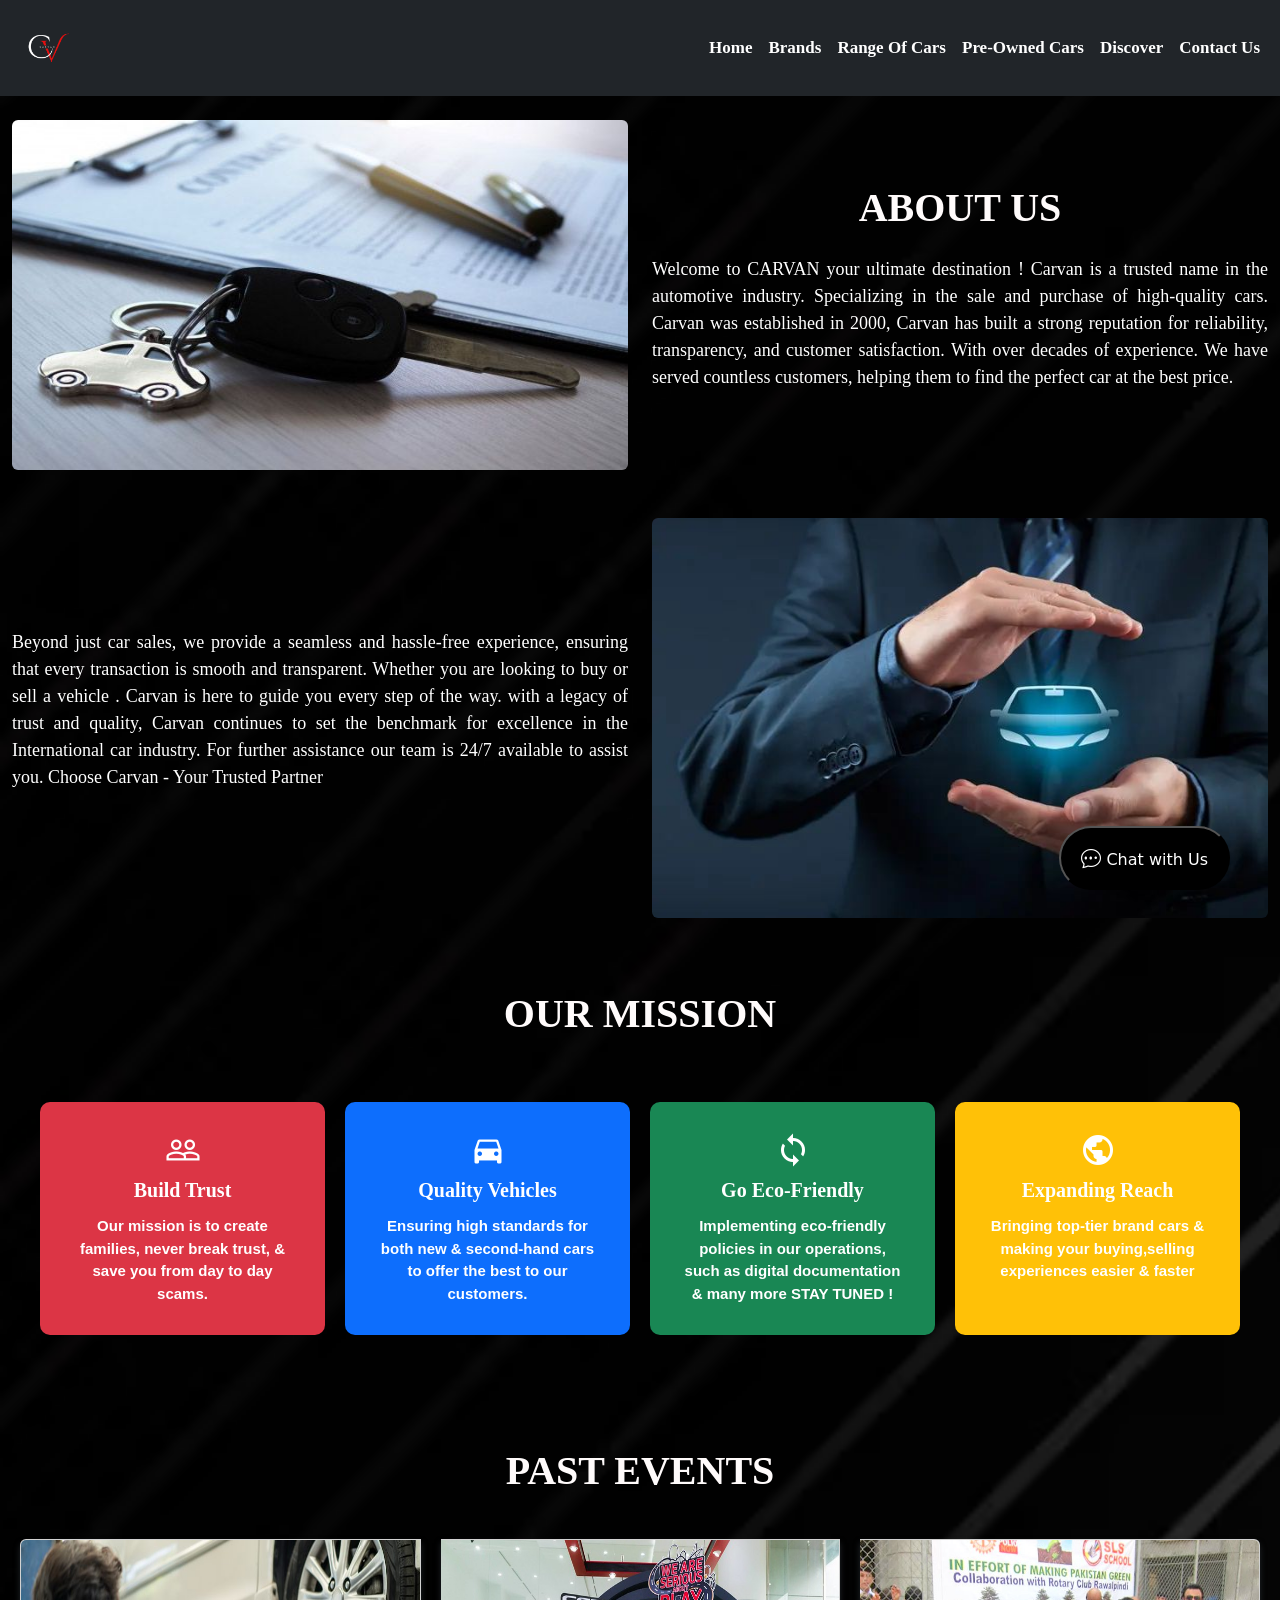
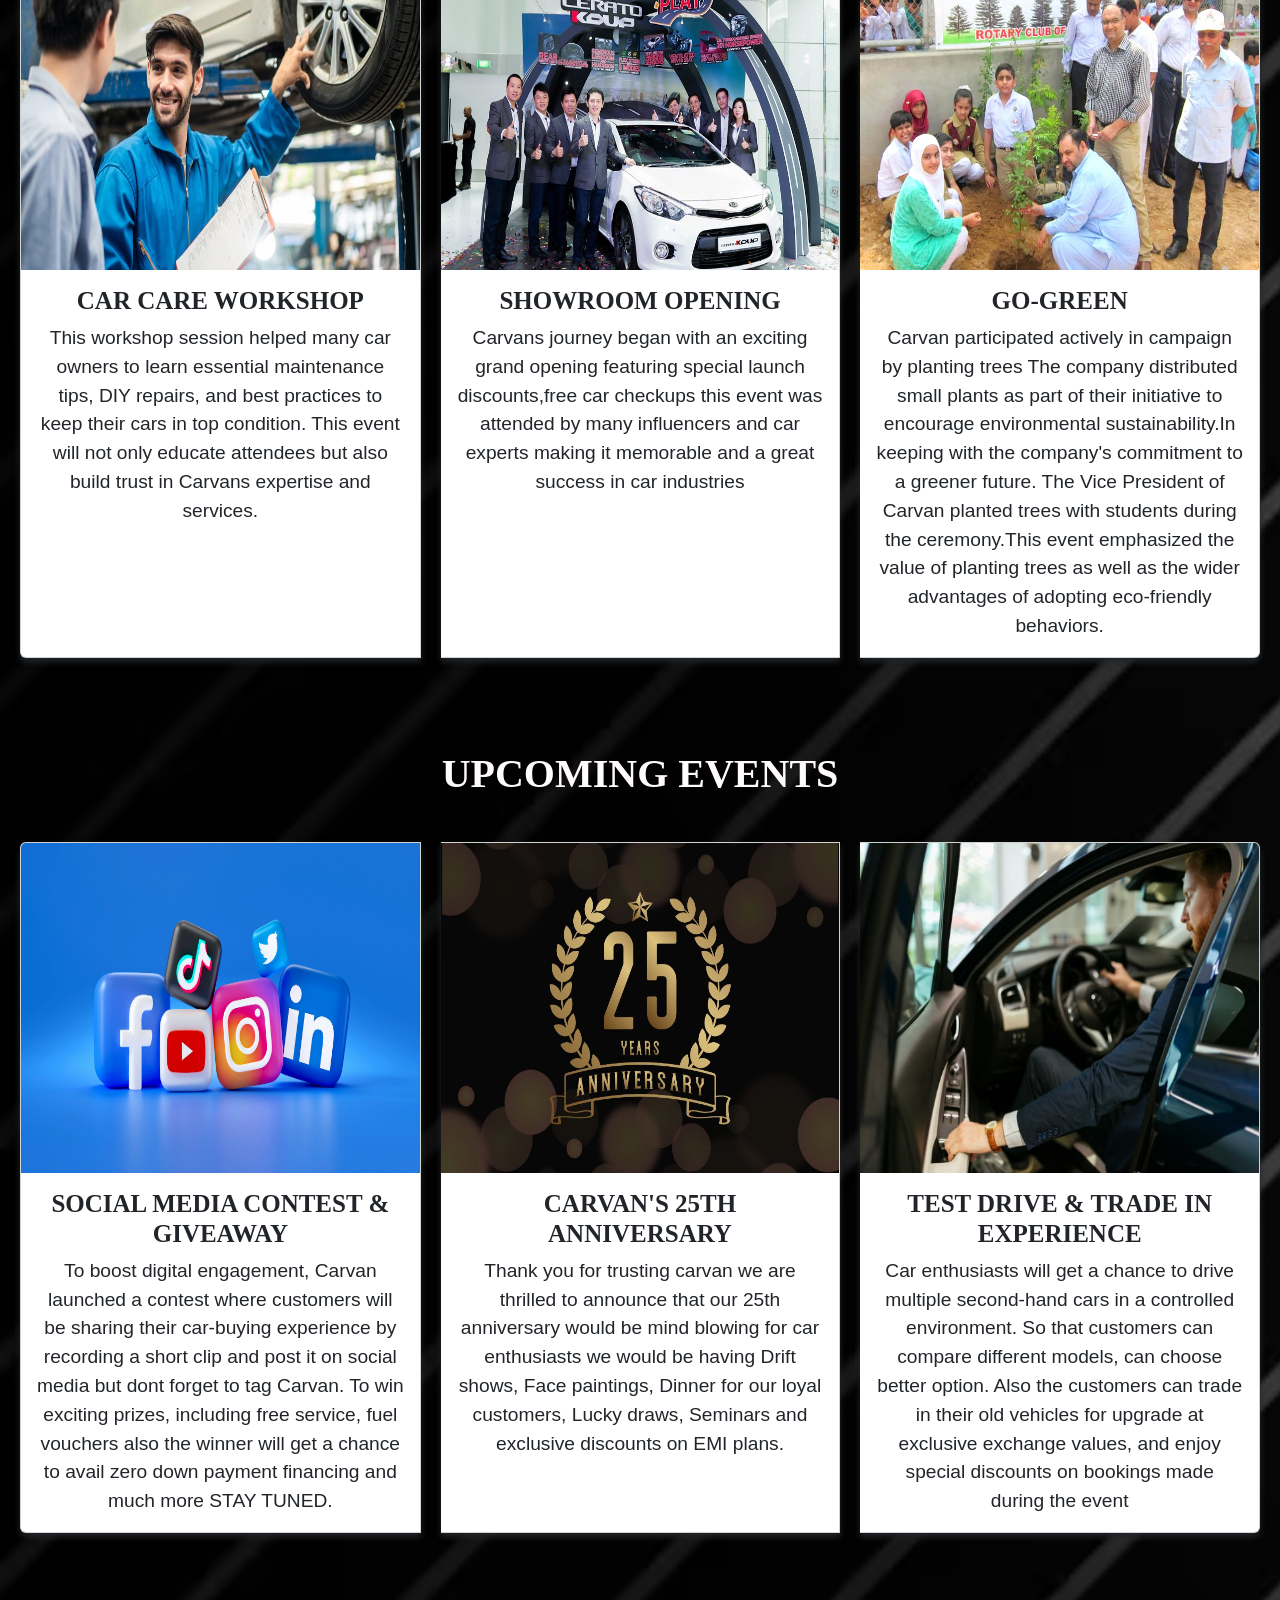
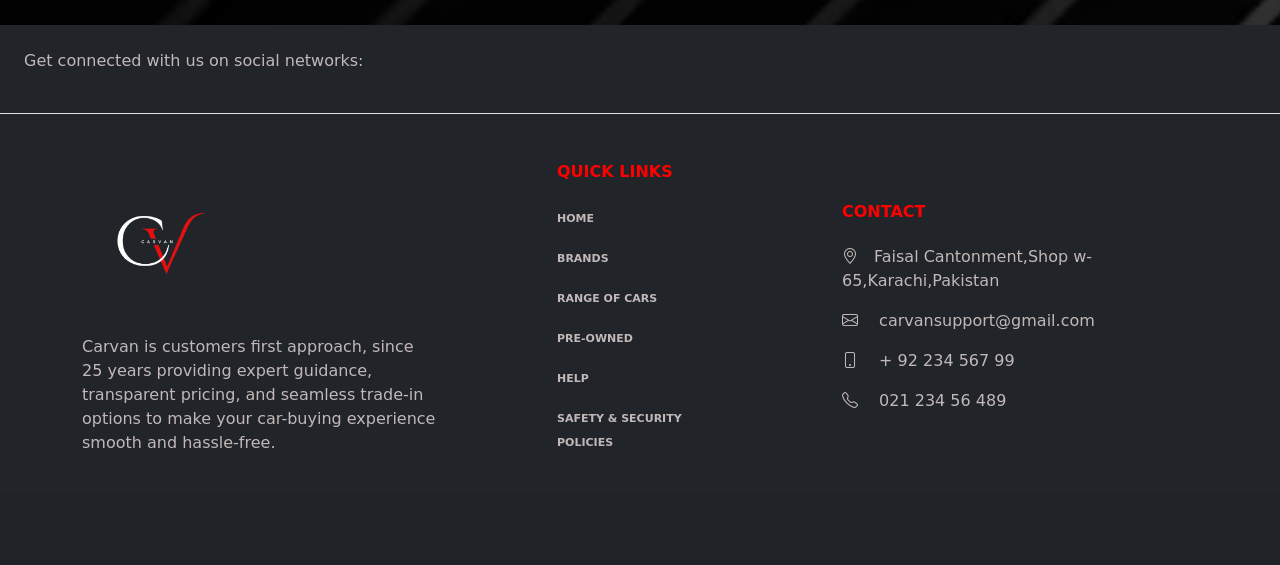
==== Aboutus.html @ fd5cf00a "Initial commit: Fixed brand logos and overlap" ====
<!DOCTYPE html>
<html lang="en">
<head>
  <meta charset="UTF-8">
  <meta name="viewport" content="width=device-width, initial-scale=1.0">
  <title>Carvan | About-Us</title>
  <link rel="icon" href="/img/2-removebg-preview.png">
  <!-- <Bootstrap 5 CSS> -->
  <link href="https://cdn.jsdelivr.net/npm/bootstrap@5.0.2/dist/css/bootstrap.min.css" rel="stylesheet"
    integrity="sha384-EVSTQN3/azprG1Anm3QDgpJLIm9Nao0Yz1ztcQTwFspd3yD65VohhpuuCOmLASjC" crossorigin="anonymous">
  <!-- ?<Bootstrap 5 JS> -->
  <script src="https://cdn.jsdelivr.net/npm/bootstrap@5.0.2/dist/js/bootstrap.bundle.min.js"
    integrity="sha384-MrcW6ZMFYlzcLA8Nl+NtUVF0sA7MsXsP1UyJoMp4YLEuNSfAP+JcXn/tWtIaxVXM"
    crossorigin="anonymous"></script>
  <!-- Other CSS -->
  <link rel="stylesheet" href="style.css">
  <link rel="stylesheet" href="aboutus.css">
  <!-- Add icon library -->
  <link rel="stylesheet" href="https://fonts.googleapis.com/icon?family=Material+Icons">
  <link rel="stylesheet" href="https://cdn.jsdelivr.net/npm/bootstrap-icons/font/bootstrap-icons.css">
</head>

<body background="/img/web bg.jpg" style="background-repeat: no-repeat; background-size: cover;">
  <!-- <<<<<<<<<<<<<<<<<<<<<<<<<<<<<<<<About Us>>>>>>>>>>>>>>>>>>>>>>>>>>>>>>>>>>>>>>>>>>>>>>>>>>>>>>>>>>>>>>>> -->
  <nav class="navbar navbar-expand-lg navbar-dark bg-dark fixed-top">
    <div class="container-fluid">
      <a class="navbar-brand" href="index.html"><img src="/img/2-removebg-preview.png" id="logo"></a>
      <button class="navbar-toggler" type="button" data-bs-toggle="collapse" data-bs-target="#navbarSupportedContent"
        aria-controls="navbarSupportedContent" aria-expanded="false" aria-label="Toggle navigation">
        <span class="navbar-toggler-icon"></span>
      </button>
      <div class="collapse navbar-collapse" id="navbarSupportedContent">
        <ul class="navbar-nav ">
          <li class="nav-item" id="navbar">
            <a class="nav-link" href="index.html" id="text">Home</a>
          </li>
          <li class="nav-item" id="navbar">
            <a class="nav-link" href="index.html#brands" id="text">Brands</a>
          </li>

          <li class="nav-item dropdown" id="navbar">
            <a class="nav-link dropdown-toggle" href="#" data-bs-toggle="dropdown" id="text">
              Range Of Cars
            </a>
            <ul class="dropdown-menu dropdown-menu-dark">
              <li><a class="dropdown-item" href="range.html#small-car" id="text">Small Cars</a></li>
              <li><a class="dropdown-item" href="range.html#sedan" id="text">Sedan</a></li>
              <li><a class="dropdown-item" href="range.html#van" id="text">Vans</a></li>
              <li><a class="dropdown-item" href="range.html#jeep" id="text">Jeep</a></li>
            </ul>
          </li>

          <li class="nav-item" id="navbar">
            <a class="nav-link" href="Pre-Owned.html" id="text">Pre-Owned Cars</a>
          </li>
          </li>
          <li class="nav-item dropdown" id="navbar">
            <a class="nav-link dropdown-toggle" href="#" data-bs-toggle="dropdown" id="text">
              Discover
            </a>
            <ul class="dropdown-menu dropdown-menu-dark" id="text">
              <li><a class="dropdown-item" href="Aboutus.html#events" id="navbar">Events</a></li>
              <li><a class="dropdown-item" href="Aboutus.html" id="navbar">About Us</a></li>
              <li><a class="dropdown-item" href="gallery.html" id="navbar">Showroom</a></li>
              <li><a class="dropdown-item" href="index.html#why-choose-us" id="navbar">Why Choose Us</a></li>
              <li><a class="dropdown-item" href="index.html#fback" id="navbar">Customer Feedback</a></li>
              <li><a class="dropdown-item" href="Carvan Safety.docx" id="navbar"> Safety & Security</a></li>
              <li><a class="dropdown-item" href="contact.html" id="navbar">Book A Test Drive</a></li>

            </ul>
          </li>
          <li class="nav-item" id="navbar">
            <a class="nav-link" href="contact.html" id="text"> Contact Us</a>
          </li>
        </ul>

      </div>
    </div>
  </nav>
  <br><br><br>
  
  <!-- About Us -->
  <div class="container-fluid mt-5">
    <div class="row align-items-center">
      <div class="col-md-6">
        <img src="./img/about us 01.jpg" alt="" class="img-fluid rounded" style="height: 350px; width: 100%;">
      </div>
      <div class="col-md-6">
        <h1 class="mb-4" id="about-head">About Us</h1>
        <p class="about-text">Welcome to CARVAN your ultimate destination ! Carvan is a trusted name in the automotive
          industry. Specializing in the sale and purchase of high-quality
          cars. Carvan was established in 2000, Carvan has built a strong reputation for reliability, transparency, and
          customer satisfaction. With over decades of experience. We have served countless customers, helping them to
          find the perfect car at the best price. 
        </p>
      </div>
    </div>
  </div>
  <!-- 2  -->
  <div class="container-fluid mt-5">
    <div class="row align-items-center">
      <div class="col-md-6">
        <p class="about-text">Beyond just car sales, we provide a seamless and hassle-free experience, ensuring that
          every transaction is smooth and transparent. Whether you are looking to buy or sell a vehicle . Carvan is here
          to guide you every step of the way.
          with a legacy of trust and quality, Carvan continues to set the benchmark for excellence in the International
          car industry. For further assistance our team is 24/7 available to assist you. Choose Carvan - Your Trusted Partner</p>
      </div>
      <div class="col-md-6">
        <img src="/img/about-us02.jpg" alt="" class="img-fluid rounded" style="height: 400px; width: 100%;">
      </div>
    </div>
  </div>
  <br><br><br>
  <!-- Our Mission -->
  <h2 class="mb-4" id="about-head">Our Mission</h2>
  <div class="mission-container">
    <div class="mission-box bg-danger">
      <i class="material-icons" style="font-size:36px">people_outline</i>
      <div class="mission-title">Build Trust</div>
      <div class="mission-text">Our mission is to create families, never break trust, & save you from day to day scams.
      </div>
    </div>
    <div class="mission-box bg-primary">
      <i class="material-icons" style="font-size: 36px;">directions_car</i>
      <div class="mission-title">Quality Vehicles</div>
      <div class="mission-text">Ensuring high standards for both new & second-hand cars to offer the best to our
        customers.</div>
    </div>
    <div class="mission-box bg-success">
      <i class="material-icons" style="font-size: 36px;">loop</i>
      <div class="mission-title">Go Eco-Friendly</div>
      <div class="mission-text">Implementing eco-friendly policies in our operations, such as digital documentation &
        many more STAY TUNED !</div>
    </div>
    <div class="mission-box bg-warning">
      <i class="material-icons" style="font-size: 36px;">public</i>
      <div class="mission-title">Expanding Reach</div>
      <div class="mission-text">Bringing top-tier brand cars & making your buying,selling experiences easier & faster
      </div>
    </div>
  </div>
  <br><br><br>
  <!-- Past Events -->
  <h2 class="mb-4" id="about-head">Past Events</h2>
  <div class="card-group" style="padding: 20px; gap: 20px;">
    <div class="card">
      <img src="/img/past.jpg" class="card-img-top" style="height: 330px;">
      <div class="card-body">
        <h5 class="card-title">Car Care Workshop</h5>
        <p class="card-text text-center">This workshop session helped many car owners to learn essential maintenance tips, DIY
          repairs, and best practices to keep their cars in top condition. This event will not only educate attendees
          but also build trust in Carvans expertise and services.</p>
      </div>
    </div>
    <div class="card">
      <img src="/img/launch.jpg" class="card-img-top" style="height: 330px;">
      <div class="card-body">
        <h5 class="card-title">Showroom Opening</h5>
        <p class="card-text text-center ">Carvans journey began with an exciting grand opening featuring special launch
          discounts,free car checkups this event was attended by many influencers and car experts making it memorable
          and a great success in car industries</p>
      </div>
    </div>
    <div class="card">
      <img src="/img/past event 3.jpg" class="card-img-top" style="height: 330px;">
      <div class="card-body">
        <h5 class="card-title">Go-Green </h5>
        <p class="card-text text-center">Carvan participated actively in campaign by planting trees The company distributed small
          plants as part of their initiative to encourage environmental sustainability.In keeping with the company's
          commitment to a greener future. The Vice President of Carvan planted trees with students during the
          ceremony.This event emphasized the value of planting trees as well as the wider advantages of adopting
          eco-friendly behaviors.</p>
      </div>
    </div>
  </div>
  <br><br><br>
  <!-- Upcoming Events -->
   <section id="event">
  <h2 class="mb-4" id="about-head">Upcoming Events</h2>
  <div class="card-group" style="padding: 20px; gap: 20px;">
    <div class="card">
      <img src="/img/upcoming 02.jpg" class="card-img-top" style="height: 330px;">
      <div class="card-body">
        <h5 class="card-title">Social Media Contest & Giveaway</h5>
        <p class="card-text text-center">To boost digital engagement, Carvan launched a contest where customers will be sharing
          their    
          car-buying experience by recording a short clip and post it on social media but dont forget to tag
          Carvan. To win exciting prizes, including free service, fuel vouchers also the winner will get a chance to
          avail zero down payment financing and much more STAY TUNED.</p>
      </div>
    </div>
    <div class="card">
      <img src="/img/upcoming 01.jpg" class="card-img-top" style="height: 330px;">
      <div class="card-body">
        <h5 class="card-title">Carvan's 25th Anniversary </h5>
        <p class="card-text text-center">Thank you for trusting carvan we are thrilled to announce that our 25th anniversary would
          be mind blowing for car enthusiasts we would be having Drift shows, Face paintings, Dinner for our loyal
          customers, Lucky draws, Seminars and exclusive discounts on EMI plans. </p>
      </div>
    </div>
    <div class="card">
      <img src="/img/upcoming 03.avif" class="card-img-top" style="height: 330px;">
      <div class="card-body">
        <h5 class="card-title">Test Drive & Trade In Experience</h5>
        <p class="card-text text-center">Car enthusiasts will get a chance to drive multiple second-hand cars in a controlled
          environment. So that customers can compare different models, can choose better option. Also the customers can
          trade in their old vehicles for upgrade at exclusive exchange values, and enjoy special discounts on bookings
          made during the event </p>
      </div>
    </div>
  </div>
</section>
  <br><br><br>
<!-- <<<<<<<<<<<<<<<<<<<<<<<<<<<<<<<<<<<<<<<<<<<<Chat Button>>>>>>>>>>>>>>>>>>>>>>>>>>>>>>>>>>>>>>>>>>>>>>>>>>>>>>> -->
  <div id="chat-button">
    <a href="whatsapp://send?text=http://www.example.com"> <button id="btn-chat"><i class="bi bi-chat-dots"
          style="font-size: 20px;"></i> Chat with Us</button></a>
  </div>
<!-- Footer -->
<footer class="text-center text-lg-start text-muted bg-dark">
  <!-- Section: Social media -->
  <section class="d-flex justify-content-center justify-content-lg-between p-4 border-bottom">
    <!-- Left -->
    <div class="me-5 d-none d-lg-block" style="color:rgb(194, 184, 184)">
      <p>Get connected with us on social networks:</p>
    </div>
    <!-- Right -->
    <div>
      <a href="https://www.facebook.com/" class="me-4 text-reset" style="color:rgb(194, 184, 184)">
        <i class="bi bi-facebook"></i>
      </a>
      <a href="https://www.youtube.com/" class="me-4 text-reset" style="color:rgb(194, 184, 184)">
        <i class="bi bi-youtube"></i>
      </a>
      <a href="https://mail.google.com/mail/u/1/#inbox" class="me-4 text-reset" style="color:rgb(194, 184, 184)">
        <i class="bi bi-envelope"></i>
      </a>
      <a href="https://www.instagram.com/accounts/login/?hl=en" class="me-4 text-reset" style="color:rgb(194, 184, 184)">
        <i class="bi bi-instagram"></i>
      </a>
      <a href="https://www.tiktok.com/" class="me-4 text-reset" style="color:rgb(194, 184, 184)">
        <i class="bi bi-tiktok"></i>
      </a>
    </div>
  </section>
  <!-- Logo Info  -->
  <section class="">
    <div class="container text-center text-md-start mt-5">
      <!-- Grid row -->
      <div class="row mt-3">
        <!-- Grid column -->
        <div class="col-md-4 mb-4">
          <!-- Content -->
          <img src="/img/2-removebg-preview.png" class="mb-3" style="max-width: 150px;">
          <p class="mb-2 fs-12" style="color:rgb(194, 184, 184)">Carvan is customers first approach, since 25 years providing expert guidance, transparent pricing, and seamless trade-in options to make your car-buying experience smooth and hassle-free.</p>
        </div>
        <!-- Grid column -->
        <div class="col-md-2 col-lg-2 col-xl-2 mx-auto mb-4">
          <!-- Links -->
          <h6 class="text-uppercase fw-bold mb-4" style="color: red;">Quick Links </h6>
          <p>
            <a href="project.html" class="text-decoration-none text-uppercase"
              style="color: rgb(194, 184, 184); font-weight: bolder; font-family: system-ui, -apple-system, BlinkMacSystemFont, 'Segoe UI', Roboto, Oxygen, Ubuntu, Cantarell, 'Open Sans', 'Helvetica Neue', sans-serif; font-size: 11px;">Home</a>
          </p>
          <p>
            <a href="project.html#brand-section" class="text-decoration-none text-uppercase"
              style="color: rgb(194, 184, 184); font-weight: bolder; font-family: system-ui, -apple-system, BlinkMacSystemFont, 'Segoe UI', Roboto, Oxygen, Ubuntu, Cantarell, 'Open Sans', 'Helvetica Neue', sans-serif; font-size: 11px;">Brands</a>
          </p>
          <p>
            <a href="range.html" class="text-decoration-none text-uppercase"
              style="color: rgb(194, 184, 184); font-weight: bolder; font-family: system-ui, -apple-system, BlinkMacSystemFont, 'Segoe UI', Roboto, Oxygen, Ubuntu, Cantarell, 'Open Sans', 'Helvetica Neue', sans-serif; font-size: 11px;">Range
              Of Cars</a>
          </p>
          <p>
            <a href="Pre-Owned.html" class="text-decoration-none text-uppercase"
              style="color: rgb(194, 184, 184); font-weight: bolder; font-family: system-ui, -apple-system, BlinkMacSystemFont, 'Segoe UI', Roboto, Oxygen, Ubuntu, Cantarell, 'Open Sans', 'Helvetica Neue', sans-serif; font-size: 11px;">Pre-Owned</a>
          </p>
          <p>
            <a href="contact.html" class="text-decoration-none text-uppercase"
              style="color: rgb(194, 184, 184); font-weight: bolder; font-family: system-ui, -apple-system, BlinkMacSystemFont, 'Segoe UI', Roboto, Oxygen, Ubuntu, Cantarell, 'Open Sans', 'Helvetica Neue', sans-serif;font-size: 11px;">Help</a>
          </p>
          <p>
            <a href="Safety & Security Policies.pdf" class="text-decoration-none text-uppercase" download
              style="color: rgb(194, 184, 184); font-weight: bolder; font-family: system-ui, -apple-system, BlinkMacSystemFont, 'Segoe UI', Roboto, Oxygen, Ubuntu, Cantarell, 'Open Sans', 'Helvetica Neue', sans-serif;font-size: 11px;">Safety
              & Security Policies</a>
          </p>
        </div>
        <!-- Grid column -->
        <div class="col-md-4 mb-4">
          <!-- Links -->
          <h6 class="text-uppercase fw-bold mb-4" style="color: red;">Contact</h6>
          <p style="color:rgb(194, 184, 184)"><i class="bi bi-geo-alt me-3"></i>Faisal Cantonment,Shop
            w-65,Karachi,Pakistan</p>
          <p style="color:rgb(194, 184, 184)">
            <i class="bi bi-envelope me-3"></i>
            carvansupport@gmail.com
          </p>
          <p style="color:rgb(194, 184, 184)"><i class="bi bi-phone me-3"></i> + 92 234 567 99</p>
          <p style="color:rgb(194, 184, 184)"><i class="bi bi-telephone me-3"></i> 021 234 56 489</p>
        </div>

      </div>
      <!-- Grid row -->
    </div>
  </section>
  <!-- Section: Links  -->

  </div>

  <!-- Copyright -->
  <div class="text-center p-4" style="background-color: rgba(0, 0, 0, 0.05);">
    © 2025 Copyright:
    <a class="text-reset fw-bold" href="https://mdbootstrap.com/"> Carvan All rights reserved. | Privacy Policy</a>
  </div>
  <!-- Copyright -->
</footer>
</body>

</html>
---- style.css ----
/* /logo */
#logo{
    height: 70px;
    width: 100;
}
/* navbar */
.navbar-nav {
  margin-left: auto;
  font-weight: bolder;
 align-items: center;
  display: flex;
  justify-content: flex-end;
}
/* Hover Effect for Toggler Button */
.navbar-toggler:hover {
  transform: scale(1.1);  
  transition:0.5s ease; 
}
#navbar :hover {
  color: rgb(255, 8, 8);
}
#navbar {
  position:relative;
  display: flex;
}

#navbar :after {
  content: '';
  position: absolute;
  width: 100%;
  transform: scaleX(0);
  height: 6px;
  bottom: 0;
  left: 0;
  background-color: rgb(111, 2, 2);
  transform-origin: bottom right;
  transition: transform 0.5s ease-in;
}
#navbar :hover::after {
  transform: scale(1);
  transform-origin: left; 
}
#text{
    color: rgb(255, 255, 255);
    font-weight: bolder;
    font-family: Georgia, 'Times New Roman', Times, serif;
    font-size: 17px;
}
/* /brands logo */
#featured-brand{
  height: 100px;
object-fit: contain;
}
/* brand-section */
#menu {
    display: flex; 
    list-style: none;
    flex-wrap: wrap;
    justify-content:space-evenly; 
    background-color: #000000;
  }   
/* company-name */
#company{
    color: rgb(235, 230, 230);
    font-weight: bolder;
    text-align:  justify;
    font-size: 17px;
    font-style: italic;
    font-family: Cambria, Cochin, Georgia, Times, 'Times New Roman', serif;
}
#company:hover{
  color: #f80000;
  cursor: pointer;
  transition: 0.6s ease-in-out;
  
}
.car-name{
  text-align: center;
  font-size: 20px;
  font-weight: bolder;
  color: #ffffff;
  font-family: Georgia, 'Times New Roman', Times, serif;
}
.car-name:hover{
  color: #2884a8;
  cursor: pointer;
  transition: 0.6s ease-in-out;
  transform: scale(1.1);
}
/* features heading */
.features{
    text-align:center;
    font-size: large;
    font-weight: bold;
    color: #ffffff;
    font-family: 'Times New Roman', Times, serif;

}
/* features of car */
.list{
    list-style: none;
    font-size: medium;
    font-weight: lighter;
    margin: 0 auto;
    padding: 0;
    text-align: center;
    color: #ffffff;
    font-family: cursive;
}
.checked{
  color: rgb(245, 168, 52);
}
/* book  now */
.btn{
  margin-left: auto;
  margin-right: auto;  
}
.btn:hover{
  background-color: #074428;
  color: white;
  transition: 0.6s;
}
/* Div id  */
.cars-container {
    display: none;
    flex-wrap: wrap;
    justify-content: center;    
    gap: 20px;
  }
  .cars-container:target {
    display: flex;
  }

/* /chat button/ */
#chat-button {
  position: fixed;
  bottom: 10px;
  right: 50px;
}
#btn-chat {
  background-color: #000000;
  color: white;
  border-radius: 50px;
  padding: 15px 20px;
  font-size: 16px;
  cursor: pointer;
  transition:0.3s;
}
#btn-chat:hover {
  background-color: #c00b0b;
  color: #ffffff;
  transform:scale(1.1);
  transition: 0.6s;
}
/* video slider */
@media (max-width: 1024px) {
  .d-block {
    height: auto;
    margin-left: auto;
    margin-right: auto;
    object-fit: contain;
  }
}

/* view-more button  */
.view-more{  
 margin-left: 50%;
 margin-right: 50%;
 white-space: nowrap;   
 font-family: cursive;
}
.btn-v{
  padding-right: 30px;
  padding-left: 30px;
  padding-top: 10px;
  padding-bottom: 10px;
  text-align: center;
  background-color: #ea0000;
  color: rgb(246, 236, 236);
  font-weight: bolder;
  font-size: medium;
  border-radius: 50px;
}
.btn-v:hover{
  background-color: white;
  color: rgb(239, 11, 11);
  transform: scale(1.1);
  transition: 0.6s;
}
/* why choose us  */
#choose-title{
  font-size: 40px;
  font-weight: bolder;
  font-family: Georgia, 'Times New Roman', Times, serif;
  font-style:oblique;
  color: rgb(66, 161, 199);
}
.choose-title{
  font-size: 28px;
  font-weight: bolder;
  font-family: Georgia, 'Times New Roman', Times, serif;
  font-style:oblique;
  color: rgb(66, 161, 199);
}
.choose-text{
font-family: cursive;
text-align:  center;
font-size: medium;

}
.choose-us{
border-radius: 60px;
box-shadow: 0 4px 30px rgba(0, 0, 0, 0.1);
backdrop-filter: blur(5.5px);
padding-left: 20px;
padding-right: 20px;
border: 1px solid rgba(255, 255, 255, 0.17);
background:rgba(151, 136, 136, 0.323);
}
/* card-layout */
.card {
  transition:  0.6s ease-in-out;
  box-shadow: 0 4px 6px ;
}

.card:hover {
  transform: translateY(-10px);
  background-color: black;
  color: white;
  
}
/* feed back */
#fback{
  border-radius: 60px;
  backdrop-filter: blur(5.5px);
  padding-left: 40px;
  padding-right: 40px;
  padding-top: 40px;
  padding-bottom: 40px;
  border: 1px solid rgba(255, 255, 255, 0.59);
  background:rgba(151, 136, 136, 0.323);
  color: white;
}
#fback:hover{
  background-color: #0f0f0f;
  transition: 0.6s ease-in-out;
  color: white;
}
.feedback{
  font-size: 20px;
  font-weight: bold;
  font-family: Georgia, 'Times New Roman', Times, serif;
  color: rgb(200, 218, 46);
}
/* review */
.review{
  font-size: 20px;
  text-align: center;
  font-family: Cambria, Cochin, Georgia, Times, 'Times New Roman', serif;
  font-style: italic;
}
.review:hover{
  color: rgb(112, 205, 171);
  transition: 1.5s;
  cursor: pointer;
}
.review-name{
  font-size: 20px;
  font-weight: bold;
  text-align: right;

}
#card-title{
  font-size: 40px;
  font-weight: bolder;
  font-family: Georgia, 'Times New Roman', Times, serif;
  font-style:oblique;
  color: rgb(66, 161, 199);
}

#card{
  transition:0.6s ease-in-out;
}
#card:hover{
  transform: translateY(-10px);
  background-color: rgba(7, 7, 7, 0.468);
  color: white;
}
#brands {
  display: block;          
  width: 100%;
  background-color: #000;
  padding: 80px 0;         
  margin: 0;               
  position: relative;      
  clear: both;             
}

#brands .brandd-container {
  display: flex;
  flex-direction: row;
  flex-wrap: wrap;
  justify-content: center;
  align-items: center;
  gap: 10rem;              
  max-width: 1200px;       
  margin: 0 auto;         
}

#brands .brand-logoo {
  height: 100px;            
  width: auto;             
  object-fit: contain;    
  transition: transform 0.3s ease;
}

#brands .brand-logoo:hover {
  transform: translateY(-5px);
}
html {
  scroll-behavior: smooth;
}
---- aboutus.css ----
/* aboutus */
#about-head{
color: rgb(255, 251, 251);
font-family: Georgia, 'Times New Roman', Times, serif;
font-size: 40px;
text-align: center;
font-weight: bolder;
text-transform: uppercase;
}
#about-head:hover{
    color: rgb(20, 110, 146);
    transition: 1.5s;
    cursor: pointer;
}
.about-text{
    font-family: cursive;
    text-align: justify;
    font-size: large;
    color: white;
}
.row {
    display: flex;
    align-items: center;
}
/* Events */
.card-title{
    font-family: Georgia, 'Times New Roman', Times, serif;
    font-size: 25px;
    font-weight: bolder;
    text-align: center;
    text-transform: uppercase;
}
.card-title:hover{
    color: rgb(20, 110, 146);
    transition: 1.5s;
    cursor: pointer;
}
.card-text{
    font-family: Arial, Helvetica, sans-serif;
    text-align: justify;
    font-size: larger;
}
/* mission styling */
.mission-container {
    display: flex;
    flex-wrap: wrap;
    justify-content: center;
    gap: 20px;
    padding: 40px;
    text-align: center;
  }

  .mission-container :hover {
    transition: 0.6s ease;
    transform: scale(1.1);
  }

  .mission-box {
    flex: 1;
    min-width: 280px;
    max-width: 350px;   
    padding: 30px;
    border-radius: 10px;
    color: #ffffff;
  }

  .mission-title {
    font-size: 20px;
    font-weight: bolder;
    margin-bottom: 10px;
    font-family: Georgia, 'Times New Roman', Times, serif;
  }

  .mission-text {
    font-size: 15px;
    font-family: Arial, Helvetica, sans-serif;
    font-weight: bold;
  }
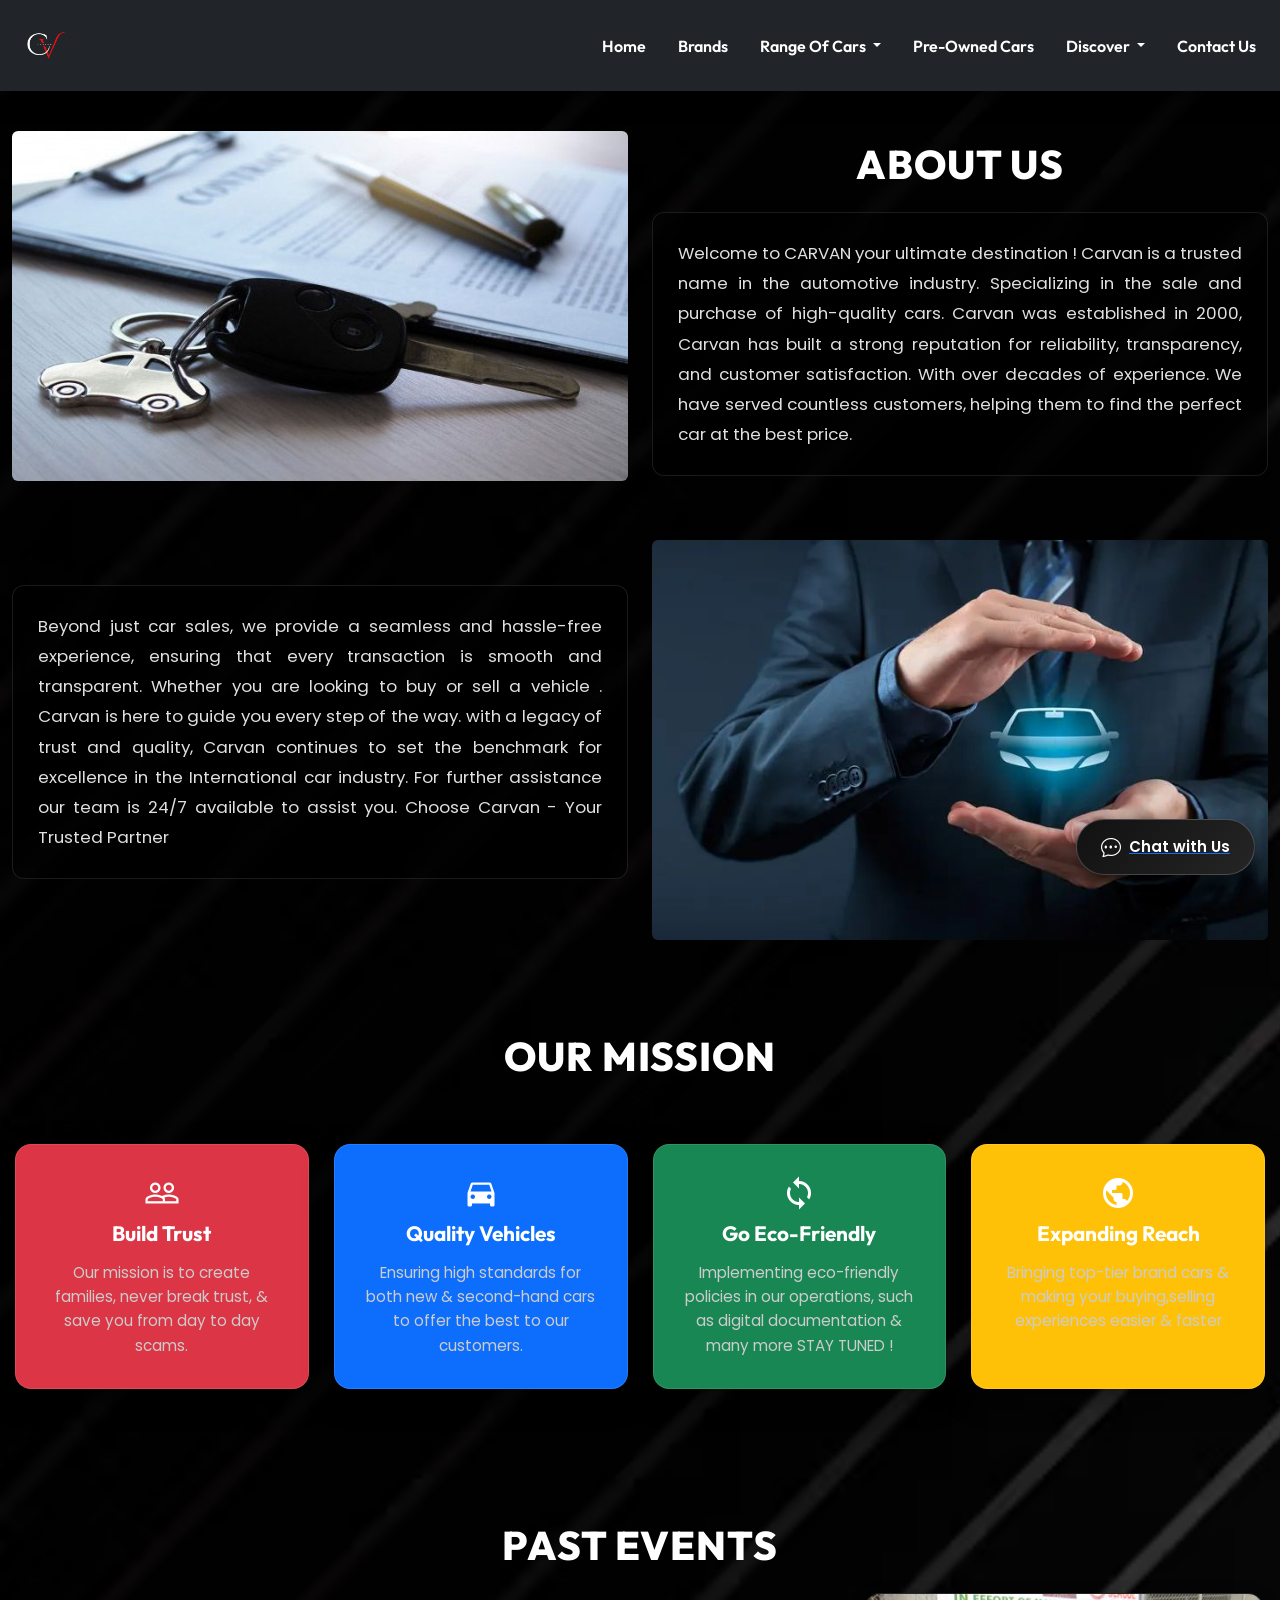
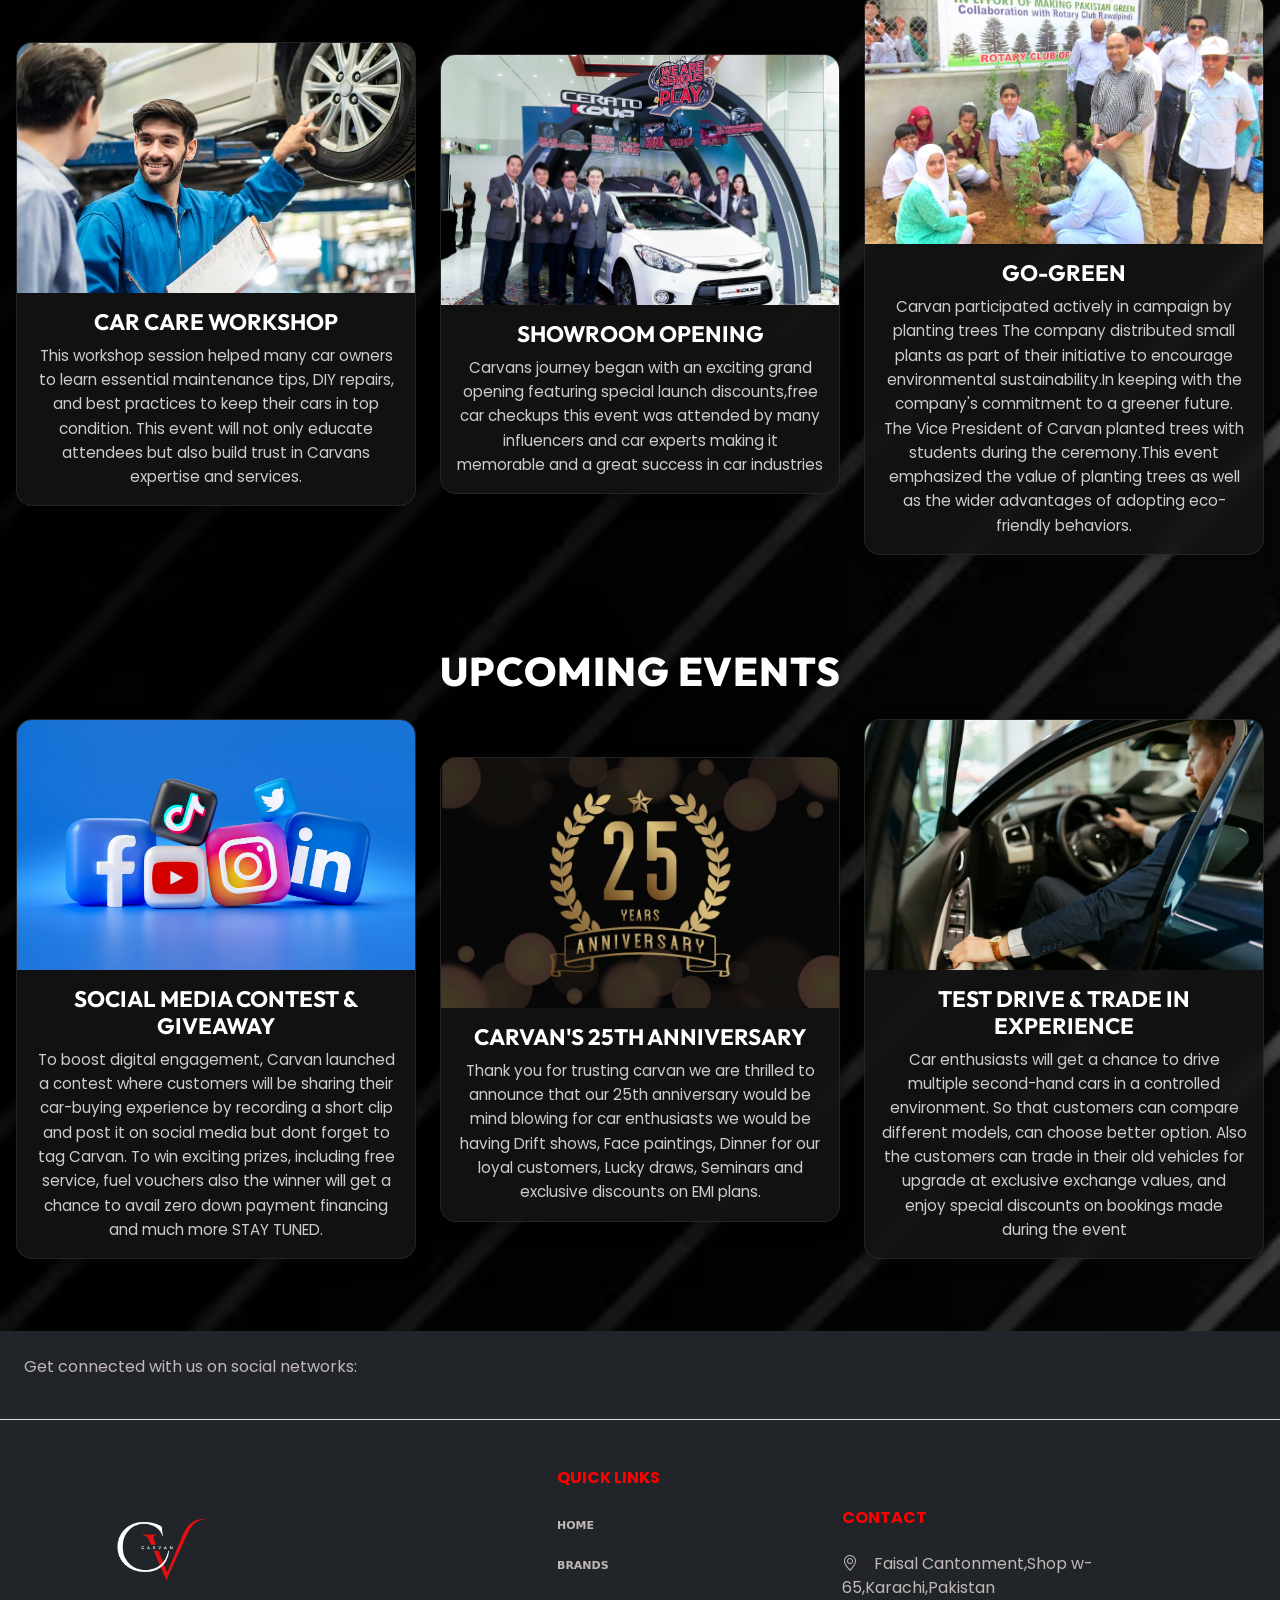
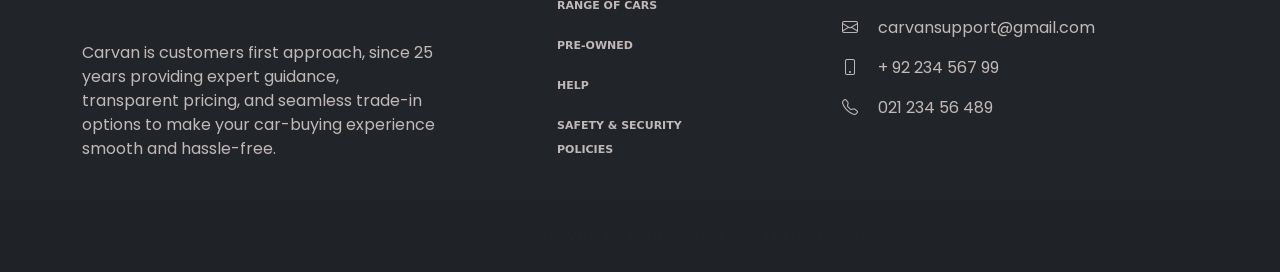
==== commit 3792d1fa: "Fix responsive navbar on gallery page" ====
--- a/Aboutus.html
+++ b/Aboutus.html
@@ -4,7 +4,7 @@
   <meta charset="UTF-8">
   <meta name="viewport" content="width=device-width, initial-scale=1.0">
   <title>Carvan | About-Us</title>
-  <link rel="icon" href="/img/2-removebg-preview.png">
+  <link rel="icon" href="img/2-removebg-preview.png">
   <!-- <Bootstrap 5 CSS> -->
   <link href="https://cdn.jsdelivr.net/npm/bootstrap@5.0.2/dist/css/bootstrap.min.css" rel="stylesheet"
     integrity="sha384-EVSTQN3/azprG1Anm3QDgpJLIm9Nao0Yz1ztcQTwFspd3yD65VohhpuuCOmLASjC" crossorigin="anonymous">
@@ -12,6 +12,10 @@
   <script src="https://cdn.jsdelivr.net/npm/bootstrap@5.0.2/dist/js/bootstrap.bundle.min.js"
     integrity="sha384-MrcW6ZMFYlzcLA8Nl+NtUVF0sA7MsXsP1UyJoMp4YLEuNSfAP+JcXn/tWtIaxVXM"
     crossorigin="anonymous"></script>
+  <!-- Google Fonts -->
+  <link rel="preconnect" href="https://fonts.googleapis.com">
+  <link rel="preconnect" href="https://fonts.gstatic.com" crossorigin>
+  <link href="https://fonts.googleapis.com/css2?family=Outfit:wght@400;600;700;800&family=Poppins:wght@300;400;500;600;700&display=swap" rel="stylesheet">
   <!-- Other CSS -->
   <link rel="stylesheet" href="style.css">
   <link rel="stylesheet" href="aboutus.css">
@@ -20,11 +24,11 @@
   <link rel="stylesheet" href="https://cdn.jsdelivr.net/npm/bootstrap-icons/font/bootstrap-icons.css">
 </head>
 
-<body background="/img/web bg.jpg" style="background-repeat: no-repeat; background-size: cover;">
+<body background="img/web bg.jpg" style="background-repeat: no-repeat; background-size: cover;">
   <!-- <<<<<<<<<<<<<<<<<<<<<<<<<<<<<<<<About Us>>>>>>>>>>>>>>>>>>>>>>>>>>>>>>>>>>>>>>>>>>>>>>>>>>>>>>>>>>>>>>>> -->
   <nav class="navbar navbar-expand-lg navbar-dark bg-dark fixed-top">
     <div class="container-fluid">
-      <a class="navbar-brand" href="index.html"><img src="/img/2-removebg-preview.png" id="logo"></a>
+      <a class="navbar-brand" href="index.html"><img src="img/2-removebg-preview.png" id="logo"></a>
       <button class="navbar-toggler" type="button" data-bs-toggle="collapse" data-bs-target="#navbarSupportedContent"
         aria-controls="navbarSupportedContent" aria-expanded="false" aria-label="Toggle navigation">
         <span class="navbar-toggler-icon"></span>
@@ -53,13 +57,12 @@
           <li class="nav-item" id="navbar">
             <a class="nav-link" href="Pre-Owned.html" id="text">Pre-Owned Cars</a>
           </li>
-          </li>
           <li class="nav-item dropdown" id="navbar">
             <a class="nav-link dropdown-toggle" href="#" data-bs-toggle="dropdown" id="text">
               Discover
             </a>
             <ul class="dropdown-menu dropdown-menu-dark" id="text">
-              <li><a class="dropdown-item" href="Aboutus.html#events" id="navbar">Events</a></li>
+              <li><a class="dropdown-item" href="Aboutus.html#event" id="navbar">Events</a></li>
               <li><a class="dropdown-item" href="Aboutus.html" id="navbar">About Us</a></li>
               <li><a class="dropdown-item" href="gallery.html" id="navbar">Showroom</a></li>
               <li><a class="dropdown-item" href="index.html#why-choose-us" id="navbar">Why Choose Us</a></li>
@@ -83,7 +86,7 @@
   <div class="container-fluid mt-5">
     <div class="row align-items-center">
       <div class="col-md-6">
-        <img src="./img/about us 01.jpg" alt="" class="img-fluid rounded" style="height: 350px; width: 100%;">
+        <img src="img/about us 01.jpg" alt="" class="img-fluid rounded" style="height: 350px; width: 100%;">
       </div>
       <div class="col-md-6">
         <h1 class="mb-4" id="about-head">About Us</h1>
@@ -107,7 +110,7 @@
           car industry. For further assistance our team is 24/7 available to assist you. Choose Carvan - Your Trusted Partner</p>
       </div>
       <div class="col-md-6">
-        <img src="/img/about-us02.jpg" alt="" class="img-fluid rounded" style="height: 400px; width: 100%;">
+        <img src="img/about-us02.jpg" alt="" class="img-fluid rounded" style="height: 400px; width: 100%;">
       </div>
     </div>
   </div>
@@ -143,34 +146,40 @@
   <br><br><br>
   <!-- Past Events -->
   <h2 class="mb-4" id="about-head">Past Events</h2>
-  <div class="card-group" style="padding: 20px; gap: 20px;">
-    <div class="card">
-      <img src="/img/past.jpg" class="card-img-top" style="height: 330px;">
-      <div class="card-body">
-        <h5 class="card-title">Car Care Workshop</h5>
-        <p class="card-text text-center">This workshop session helped many car owners to learn essential maintenance tips, DIY
-          repairs, and best practices to keep their cars in top condition. This event will not only educate attendees
-          but also build trust in Carvans expertise and services.</p>
-      </div>
-    </div>
-    <div class="card">
-      <img src="/img/launch.jpg" class="card-img-top" style="height: 330px;">
-      <div class="card-body">
-        <h5 class="card-title">Showroom Opening</h5>
-        <p class="card-text text-center ">Carvans journey began with an exciting grand opening featuring special launch
-          discounts,free car checkups this event was attended by many influencers and car experts making it memorable
-          and a great success in car industries</p>
-      </div>
-    </div>
-    <div class="card">
-      <img src="/img/past event 3.jpg" class="card-img-top" style="height: 330px;">
-      <div class="card-body">
-        <h5 class="card-title">Go-Green </h5>
-        <p class="card-text text-center">Carvan participated actively in campaign by planting trees The company distributed small
-          plants as part of their initiative to encourage environmental sustainability.In keeping with the company's
-          commitment to a greener future. The Vice President of Carvan planted trees with students during the
-          ceremony.This event emphasized the value of planting trees as well as the wider advantages of adopting
-          eco-friendly behaviors.</p>
+  <div class="row row-cols-1 row-cols-md-3 g-4 px-3">
+    <div class="col">
+      <div class="card h-100">
+        <img src="img/past.jpg" class="card-img-top" style="height: 250px; object-fit: cover;">
+        <div class="card-body">
+          <h5 class="card-title">Car Care Workshop</h5>
+          <p class="card-text text-center">This workshop session helped many car owners to learn essential maintenance tips, DIY
+            repairs, and best practices to keep their cars in top condition. This event will not only educate attendees
+            but also build trust in Carvans expertise and services.</p>
+        </div>
+      </div>
+    </div>
+    <div class="col">
+      <div class="card h-100">
+        <img src="img/launch.jpg" class="card-img-top" style="height: 250px; object-fit: cover;">
+        <div class="card-body">
+          <h5 class="card-title">Showroom Opening</h5>
+          <p class="card-text text-center">Carvans journey began with an exciting grand opening featuring special launch
+            discounts,free car checkups this event was attended by many influencers and car experts making it memorable
+            and a great success in car industries</p>
+        </div>
+      </div>
+    </div>
+    <div class="col">
+      <div class="card h-100">
+        <img src="img/past event 3.jpg" class="card-img-top" style="height: 250px; object-fit: cover;">
+        <div class="card-body">
+          <h5 class="card-title">Go-Green </h5>
+          <p class="card-text text-center">Carvan participated actively in campaign by planting trees The company distributed small
+            plants as part of their initiative to encourage environmental sustainability.In keeping with the company's
+            commitment to a greener future. The Vice President of Carvan planted trees with students during the
+            ceremony.This event emphasized the value of planting trees as well as the wider advantages of adopting
+            eco-friendly behaviors.</p>
+        </div>
       </div>
     </div>
   </div>
@@ -178,35 +187,41 @@
   <!-- Upcoming Events -->
    <section id="event">
   <h2 class="mb-4" id="about-head">Upcoming Events</h2>
-  <div class="card-group" style="padding: 20px; gap: 20px;">
-    <div class="card">
-      <img src="/img/upcoming 02.jpg" class="card-img-top" style="height: 330px;">
-      <div class="card-body">
-        <h5 class="card-title">Social Media Contest & Giveaway</h5>
-        <p class="card-text text-center">To boost digital engagement, Carvan launched a contest where customers will be sharing
-          their    
-          car-buying experience by recording a short clip and post it on social media but dont forget to tag
-          Carvan. To win exciting prizes, including free service, fuel vouchers also the winner will get a chance to
-          avail zero down payment financing and much more STAY TUNED.</p>
-      </div>
-    </div>
-    <div class="card">
-      <img src="/img/upcoming 01.jpg" class="card-img-top" style="height: 330px;">
-      <div class="card-body">
-        <h5 class="card-title">Carvan's 25th Anniversary </h5>
-        <p class="card-text text-center">Thank you for trusting carvan we are thrilled to announce that our 25th anniversary would
-          be mind blowing for car enthusiasts we would be having Drift shows, Face paintings, Dinner for our loyal
-          customers, Lucky draws, Seminars and exclusive discounts on EMI plans. </p>
-      </div>
-    </div>
-    <div class="card">
-      <img src="/img/upcoming 03.avif" class="card-img-top" style="height: 330px;">
-      <div class="card-body">
-        <h5 class="card-title">Test Drive & Trade In Experience</h5>
-        <p class="card-text text-center">Car enthusiasts will get a chance to drive multiple second-hand cars in a controlled
-          environment. So that customers can compare different models, can choose better option. Also the customers can
-          trade in their old vehicles for upgrade at exclusive exchange values, and enjoy special discounts on bookings
-          made during the event </p>
+  <div class="row row-cols-1 row-cols-md-3 g-4 px-3">
+    <div class="col">
+      <div class="card h-100">
+        <img src="img/upcoming 02.jpg" class="card-img-top" style="height: 250px; object-fit: cover;">
+        <div class="card-body">
+          <h5 class="card-title">Social Media Contest & Giveaway</h5>
+          <p class="card-text text-center">To boost digital engagement, Carvan launched a contest where customers will be sharing
+            their    
+            car-buying experience by recording a short clip and post it on social media but dont forget to tag
+            Carvan. To win exciting prizes, including free service, fuel vouchers also the winner will get a chance to
+            avail zero down payment financing and much more STAY TUNED.</p>
+        </div>
+      </div>
+    </div>
+    <div class="col">
+      <div class="card h-100">
+        <img src="img/upcoming 01.jpg" class="card-img-top" style="height: 250px; object-fit: cover;">
+        <div class="card-body">
+          <h5 class="card-title">Carvan's 25th Anniversary </h5>
+          <p class="card-text text-center">Thank you for trusting carvan we are thrilled to announce that our 25th anniversary would
+            be mind blowing for car enthusiasts we would be having Drift shows, Face paintings, Dinner for our loyal
+            customers, Lucky draws, Seminars and exclusive discounts on EMI plans. </p>
+        </div>
+      </div>
+    </div>
+    <div class="col">
+      <div class="card h-100">
+        <img src="img/upcoming 03.avif" class="card-img-top" style="height: 250px; object-fit: cover;">
+        <div class="card-body">
+          <h5 class="card-title">Test Drive & Trade In Experience</h5>
+          <p class="card-text text-center">Car enthusiasts will get a chance to drive multiple second-hand cars in a controlled
+            environment. So that customers can compare different models, can choose better option. Also the customers can
+            trade in their old vehicles for upgrade at exclusive exchange values, and enjoy special discounts on bookings
+            made during the event </p>
+        </div>
       </div>
     </div>
   </div>
@@ -252,7 +267,7 @@
         <!-- Grid column -->
         <div class="col-md-4 mb-4">
           <!-- Content -->
-          <img src="/img/2-removebg-preview.png" class="mb-3" style="max-width: 150px;">
+          <img src="img/2-removebg-preview.png" class="mb-3" style="max-width: 150px;">
           <p class="mb-2 fs-12" style="color:rgb(194, 184, 184)">Carvan is customers first approach, since 25 years providing expert guidance, transparent pricing, and seamless trade-in options to make your car-buying experience smooth and hassle-free.</p>
         </div>
         <!-- Grid column -->
@@ -260,11 +275,11 @@
           <!-- Links -->
           <h6 class="text-uppercase fw-bold mb-4" style="color: red;">Quick Links </h6>
           <p>
-            <a href="project.html" class="text-decoration-none text-uppercase"
+            <a href="index.html" class="text-decoration-none text-uppercase"
               style="color: rgb(194, 184, 184); font-weight: bolder; font-family: system-ui, -apple-system, BlinkMacSystemFont, 'Segoe UI', Roboto, Oxygen, Ubuntu, Cantarell, 'Open Sans', 'Helvetica Neue', sans-serif; font-size: 11px;">Home</a>
           </p>
           <p>
-            <a href="project.html#brand-section" class="text-decoration-none text-uppercase"
+            <a href="index.html#brands" class="text-decoration-none text-uppercase"
               style="color: rgb(194, 184, 184); font-weight: bolder; font-family: system-ui, -apple-system, BlinkMacSystemFont, 'Segoe UI', Roboto, Oxygen, Ubuntu, Cantarell, 'Open Sans', 'Helvetica Neue', sans-serif; font-size: 11px;">Brands</a>
           </p>
           <p>
@@ -306,8 +321,6 @@
   </section>
   <!-- Section: Links  -->
 
-  </div>
-
   <!-- Copyright -->
   <div class="text-center p-4" style="background-color: rgba(0, 0, 0, 0.05);">
     © 2025 Copyright:
--- a/style.css
+++ b/style.css
@@ -1,296 +1,335 @@
-/* /logo */
-#logo{
-    height: 70px;
-    width: 100;
-}
+/* Import Google Fonts */
+@import url('https://fonts.googleapis.com/css2?family=Outfit:wght@400;600;700;800&family=Poppins:wght@300;400;500;600;700&display=swap');
+
+html {
+  scroll-behavior: smooth;
+  scroll-padding-top: 95px;
+}
+
+body {
+  font-family: 'Poppins', system-ui, -apple-system, sans-serif;
+  color: #f1f1f1;
+}
+
+/* Global Section Scroll Offsets for Fixed Navbar */
+section[id], .cars-container, div[id] {
+  scroll-margin-top: 95px;
+}
+
+/* logo */
+#logo {
+  height: 65px;
+  width: auto;
+  transition: transform 0.3s ease;
+}
+#logo:hover {
+  transform: scale(1.05);
+}
+
 /* navbar */
+.navbar {
+  box-shadow: 0 4px 20px rgba(0, 0, 0, 0.5);
+  backdrop-filter: blur(10px);
+}
 .navbar-nav {
   margin-left: auto;
-  font-weight: bolder;
- align-items: center;
+  font-weight: 600;
+  align-items: center;
   display: flex;
   justify-content: flex-end;
-}
+  gap: 0.5rem;
+}
+
 /* Hover Effect for Toggler Button */
+.navbar-toggler {
+  border: 1px solid rgba(255, 255, 255, 0.2);
+  transition: 0.3s ease;
+}
 .navbar-toggler:hover {
-  transform: scale(1.1);  
-  transition:0.5s ease; 
+  transform: scale(1.05);  
+}
+
+#navbar {
+  position: relative;
+  display: flex;
 }
 #navbar :hover {
-  color: rgb(255, 8, 8);
-}
-#navbar {
-  position:relative;
-  display: flex;
-}
-
-#navbar :after {
+  color: #ff3333 !important;
+}
+#navbar::after {
   content: '';
   position: absolute;
   width: 100%;
   transform: scaleX(0);
-  height: 6px;
+  height: 3px;
   bottom: 0;
   left: 0;
-  background-color: rgb(111, 2, 2);
+  background-color: #e60000;
   transform-origin: bottom right;
-  transition: transform 0.5s ease-in;
-}
-#navbar :hover::after {
-  transform: scale(1);
-  transform-origin: left; 
-}
-#text{
-    color: rgb(255, 255, 255);
-    font-weight: bolder;
-    font-family: Georgia, 'Times New Roman', Times, serif;
-    font-size: 17px;
-}
-/* /brands logo */
-#featured-brand{
-  height: 100px;
-object-fit: contain;
-}
-/* brand-section */
-#menu {
-    display: flex; 
-    list-style: none;
-    flex-wrap: wrap;
-    justify-content:space-evenly; 
-    background-color: #000000;
-  }   
+  transition: transform 0.3s ease-in-out;
+}
+#navbar:hover::after {
+  transform: scaleX(1);
+  transform-origin: bottom left; 
+}
+#text {
+  color: #ffffff;
+  font-weight: 600;
+  font-family: 'Outfit', sans-serif;
+  font-size: 16px;
+  padding: 8px 12px;
+}
+
 /* company-name */
-#company{
-    color: rgb(235, 230, 230);
-    font-weight: bolder;
-    text-align:  justify;
-    font-size: 17px;
-    font-style: italic;
-    font-family: Cambria, Cochin, Georgia, Times, 'Times New Roman', serif;
-}
-#company:hover{
-  color: #f80000;
+#company {
+  color: #e0e0e0;
+  font-weight: 500;
+  text-align: justify;
+  font-size: 16px;
+  line-height: 1.7;
+  font-family: 'Poppins', sans-serif;
+  background: rgba(255, 255, 255, 0.03);
+  padding: 20px;
+  border-radius: 12px;
+  border-left: 4px solid #e60000;
+}
+#company:hover {
+  color: #ffffff;
+  border-left-color: #ff3333;
+  transition: 0.3s ease-in-out;
+}
+
+.car-name {
+  text-align: center;
+  font-size: 20px;
+  font-weight: 700;
+  color: #ffffff;
+  font-family: 'Outfit', sans-serif;
+  margin-top: 10px;
+}
+.car-name:hover {
+  color: #38b6ff;
   cursor: pointer;
-  transition: 0.6s ease-in-out;
-  
-}
-.car-name{
-  text-align: center;
-  font-size: 20px;
-  font-weight: bolder;
-  color: #ffffff;
-  font-family: Georgia, 'Times New Roman', Times, serif;
-}
-.car-name:hover{
-  color: #2884a8;
-  cursor: pointer;
-  transition: 0.6s ease-in-out;
-  transform: scale(1.1);
-}
+  transition: 0.3s ease-in-out;
+}
+
 /* features heading */
-.features{
-    text-align:center;
-    font-size: large;
-    font-weight: bold;
-    color: #ffffff;
-    font-family: 'Times New Roman', Times, serif;
-
-}
+.features {
+  text-align: center;
+  font-size: 15px;
+  font-weight: 600;
+  color: #cccccc;
+  text-transform: uppercase;
+  letter-spacing: 1px;
+}
+
 /* features of car */
-.list{
-    list-style: none;
-    font-size: medium;
-    font-weight: lighter;
-    margin: 0 auto;
-    padding: 0;
-    text-align: center;
-    color: #ffffff;
-    font-family: cursive;
-}
-.checked{
-  color: rgb(245, 168, 52);
-}
-/* book  now */
-.btn{
-  margin-left: auto;
-  margin-right: auto;  
-}
-.btn:hover{
-  background-color: #074428;
-  color: white;
-  transition: 0.6s;
-}
-/* Div id  */
+.list {
+  list-style: none;
+  font-size: 14px;
+  font-weight: 400;
+  margin: 0 auto;
+  padding: 0;
+  text-align: center;
+  color: #dddddd;
+  font-family: 'Poppins', sans-serif;
+  line-height: 1.8;
+}
+.checked {
+  color: #ffb703;
+}
+
+/* book now */
+.btn-danger {
+  background: linear-gradient(135deg, #e60000 0%, #990000 100%);
+  border: none;
+  font-weight: 600;
+  padding: 8px 24px;
+  border-radius: 50px;
+  transition: all 0.3s ease;
+  box-shadow: 0 4px 12px rgba(230, 0, 0, 0.3);
+}
+.btn-danger:hover {
+  background: linear-gradient(135deg, #ff1a1a 0%, #cc0000 100%);
+  transform: translateY(-2px);
+  box-shadow: 0 6px 16px rgba(230, 0, 0, 0.5);
+}
+
+/* Div id */
 .cars-container {
-    display: none;
-    flex-wrap: wrap;
-    justify-content: center;    
-    gap: 20px;
-  }
-  .cars-container:target {
-    display: flex;
-  }
-
-/* /chat button/ */
+  display: none;
+  flex-wrap: wrap;
+  justify-content: center;    
+  gap: 20px;
+  padding-bottom: 20px;
+}
+.cars-container:target {
+  display: flex;
+}
+
+/* chat button */
 #chat-button {
   position: fixed;
-  bottom: 10px;
-  right: 50px;
+  bottom: 25px;
+  right: 25px;
+  z-index: 1050;
 }
 #btn-chat {
-  background-color: #000000;
-  color: white;
+  background: linear-gradient(135deg, #111111 0%, #252525 100%);
+  color: #ffffff;
+  border: 1px solid rgba(255, 255, 255, 0.2);
   border-radius: 50px;
-  padding: 15px 20px;
-  font-size: 16px;
+  padding: 12px 24px;
+  font-size: 15px;
+  font-weight: 600;
   cursor: pointer;
-  transition:0.3s;
+  box-shadow: 0 6px 20px rgba(0, 0, 0, 0.4);
+  transition: all 0.3s ease;
+  display: flex;
+  align-items: center;
+  gap: 8px;
 }
 #btn-chat:hover {
-  background-color: #c00b0b;
-  color: #ffffff;
-  transform:scale(1.1);
-  transition: 0.6s;
-}
-/* video slider */
-@media (max-width: 1024px) {
-  .d-block {
-    height: auto;
-    margin-left: auto;
-    margin-right: auto;
-    object-fit: contain;
-  }
-}
-
-/* view-more button  */
-.view-more{  
- margin-left: 50%;
- margin-right: 50%;
- white-space: nowrap;   
- font-family: cursive;
-}
-.btn-v{
-  padding-right: 30px;
-  padding-left: 30px;
-  padding-top: 10px;
-  padding-bottom: 10px;
-  text-align: center;
-  background-color: #ea0000;
-  color: rgb(246, 236, 236);
-  font-weight: bolder;
-  font-size: medium;
+  background: linear-gradient(135deg, #e60000 0%, #990000 100%);
+  color: #ffffff;
+  transform: translateY(-3px) scale(1.05);
+  box-shadow: 0 8px 25px rgba(230, 0, 0, 0.5);
+}
+
+/* view-more button */
+.view-more {  
+  display: flex;
+  justify-content: center;
+  align-items: center;
+  width: 100%;
+  margin: 25px auto 15px auto;
+  text-decoration: none;
+}
+.btn-v {
+  padding: 12px 36px;
+  text-align: center;
+  background: linear-gradient(135deg, #e60000 0%, #990000 100%);
+  color: #ffffff;
+  font-weight: 700;
+  font-size: 15px;
+  letter-spacing: 1px;
   border-radius: 50px;
-}
-.btn-v:hover{
-  background-color: white;
-  color: rgb(239, 11, 11);
-  transform: scale(1.1);
-  transition: 0.6s;
-}
-/* why choose us  */
-#choose-title{
-  font-size: 40px;
-  font-weight: bolder;
-  font-family: Georgia, 'Times New Roman', Times, serif;
-  font-style:oblique;
-  color: rgb(66, 161, 199);
-}
-.choose-title{
-  font-size: 28px;
-  font-weight: bolder;
-  font-family: Georgia, 'Times New Roman', Times, serif;
-  font-style:oblique;
-  color: rgb(66, 161, 199);
-}
-.choose-text{
-font-family: cursive;
-text-align:  center;
-font-size: medium;
-
-}
-.choose-us{
-border-radius: 60px;
-box-shadow: 0 4px 30px rgba(0, 0, 0, 0.1);
-backdrop-filter: blur(5.5px);
-padding-left: 20px;
-padding-right: 20px;
-border: 1px solid rgba(255, 255, 255, 0.17);
-background:rgba(151, 136, 136, 0.323);
-}
+  border: none;
+  box-shadow: 0 4px 15px rgba(230, 0, 0, 0.4);
+  transition: all 0.3s ease-in-out;
+  cursor: pointer;
+}
+.btn-v:hover {
+  background: #ffffff;
+  color: #e60000;
+  transform: translateY(-3px) scale(1.05);
+  box-shadow: 0 6px 20px rgba(255, 255, 255, 0.3);
+}
+
+/* why choose us */
+#choose-title {
+  font-size: 36px;
+  font-weight: 800;
+  font-family: 'Outfit', sans-serif;
+  color: #38b6ff;
+  letter-spacing: 1px;
+}
+.choose-title {
+  font-size: 24px;
+  font-weight: 700;
+  font-family: 'Outfit', sans-serif;
+  color: #38b6ff;
+  margin-top: 15px;
+}
+.choose-text {
+  font-family: 'Poppins', sans-serif;
+  text-align: center;
+  font-size: 14px;
+  color: #dddddd;
+  line-height: 1.6;
+}
+.choose-us {
+  border-radius: 24px;
+  box-shadow: 0 8px 32px rgba(0, 0, 0, 0.3);
+  backdrop-filter: blur(10px);
+  padding: 40px 20px;
+  border: 1px solid rgba(255, 255, 255, 0.1);
+  background: rgba(255, 255, 255, 0.04);
+}
+
 /* card-layout */
 .card {
-  transition:  0.6s ease-in-out;
-  box-shadow: 0 4px 6px ;
-}
-
+  transition: all 0.3s ease-in-out;
+  box-shadow: 0 6px 18px rgba(0, 0, 0, 0.3);
+  border-radius: 16px;
+  overflow: hidden;
+  border: 1px solid rgba(255, 255, 255, 0.08);
+  background: rgba(20, 20, 20, 0.85);
+  backdrop-filter: blur(8px);
+}
 .card:hover {
-  transform: translateY(-10px);
-  background-color: black;
+  transform: translateY(-8px);
+  background-color: #121212;
+  box-shadow: 0 12px 30px rgba(0, 0, 0, 0.6);
+  border-color: rgba(255, 255, 255, 0.2);
+}
+
+/* feed back */
+#fback {
+  border-radius: 24px;
+  backdrop-filter: blur(10px);
+  padding: 40px;
+  border: 1px solid rgba(255, 255, 255, 0.12);
+  background: rgba(255, 255, 255, 0.04);
   color: white;
-  
-}
-/* feed back */
-#fback{
-  border-radius: 60px;
-  backdrop-filter: blur(5.5px);
-  padding-left: 40px;
-  padding-right: 40px;
-  padding-top: 40px;
-  padding-bottom: 40px;
-  border: 1px solid rgba(255, 255, 255, 0.59);
-  background:rgba(151, 136, 136, 0.323);
-  color: white;
-}
-#fback:hover{
-  background-color: #0f0f0f;
-  transition: 0.6s ease-in-out;
-  color: white;
-}
-.feedback{
-  font-size: 20px;
-  font-weight: bold;
-  font-family: Georgia, 'Times New Roman', Times, serif;
-  color: rgb(200, 218, 46);
-}
-/* review */
-.review{
-  font-size: 20px;
-  text-align: center;
-  font-family: Cambria, Cochin, Georgia, Times, 'Times New Roman', serif;
+  transition: all 0.3s ease;
+}
+#fback:hover {
+  background-color: rgba(0, 0, 0, 0.7);
+  box-shadow: 0 10px 30px rgba(0,0,0,0.5);
+}
+.feedback {
+  font-size: 22px;
+  font-weight: 700;
+  font-family: 'Outfit', sans-serif;
+  color: #ffd166;
+}
+.review {
+  font-size: 16px;
+  text-align: center;
+  font-family: 'Poppins', sans-serif;
   font-style: italic;
-}
-.review:hover{
-  color: rgb(112, 205, 171);
-  transition: 1.5s;
+  color: #e0e0e0;
+  line-height: 1.7;
+}
+.review:hover {
+  color: #38b6ff;
+  transition: 0.3s;
   cursor: pointer;
 }
-.review-name{
-  font-size: 20px;
-  font-weight: bold;
+.review-name {
+  font-size: 16px;
+  font-weight: 600;
   text-align: right;
-
-}
-#card-title{
-  font-size: 40px;
-  font-weight: bolder;
-  font-family: Georgia, 'Times New Roman', Times, serif;
-  font-style:oblique;
-  color: rgb(66, 161, 199);
-}
-
-#card{
-  transition:0.6s ease-in-out;
-}
-#card:hover{
-  transform: translateY(-10px);
-  background-color: rgba(7, 7, 7, 0.468);
-  color: white;
-}
+  color: #ff3333;
+}
+#card-title {
+  font-size: 36px;
+  font-weight: 800;
+  font-family: 'Outfit', sans-serif;
+  color: #38b6ff;
+  letter-spacing: 1px;
+}
+
+#card {
+  transition: 0.3s ease-in-out;
+}
+
 #brands {
   display: block;          
   width: 100%;
-  background-color: #000;
-  padding: 80px 0;         
+  background-color: #080808;
+  padding: 50px 0;         
   margin: 0;               
   position: relative;      
   clear: both;             
@@ -300,23 +339,49 @@
   display: flex;
   flex-direction: row;
   flex-wrap: wrap;
-  justify-content: center;
+  justify-content: space-evenly;
   align-items: center;
-  gap: 10rem;              
+  gap: 2.5rem;              
   max-width: 1200px;       
-  margin: 0 auto;         
+  margin: 0 auto;
+  padding: 0 20px;         
 }
 
 #brands .brand-logoo {
-  height: 100px;            
+  height: 75px;            
   width: auto;             
   object-fit: contain;    
-  transition: transform 0.3s ease;
+  transition: all 0.3s ease;
+  filter: drop-shadow(0 2px 5px rgba(0, 0, 0, 0.5));
 }
 
 #brands .brand-logoo:hover {
-  transform: translateY(-5px);
-}
-html {
-  scroll-behavior: smooth;
+  transform: translateY(-6px) scale(1.1);
+  filter: drop-shadow(0 0 10px rgba(255, 255, 255, 0.4));
+}
+
+@media (max-width: 992px) {
+  #brands .brandd-container {
+    gap: 2rem;
+  }
+  #brands .brand-logoo {
+    height: 60px;
+  }
+}
+
+@media (max-width: 576px) {
+  #chat-button {
+    bottom: 15px;
+    right: 15px;
+  }
+  #btn-chat {
+    padding: 10px 18px;
+    font-size: 13px;
+  }
+  #brands .brandd-container {
+    gap: 1.5rem;
+  }
+  #choose-title, #card-title {
+    font-size: 28px;
+  }
 }
--- a/aboutus.css
+++ b/aboutus.css
@@ -1,80 +1,114 @@
+/* aboutus */
+#about-head, #event h2 {
+  color: #ffffff;
+  font-family: 'Outfit', sans-serif;
+  font-size: 2.5rem;
+  text-align: center;
+  font-weight: 800;
+  text-transform: uppercase;
+  letter-spacing: 1px;
+  scroll-margin-top: 95px;
+  margin-top: 20px;
+  margin-bottom: 20px;
+}
+#about-head:hover, #event h2:hover {
+  color: #ff3333;
+  transition: color 0.3s ease-in-out;
+  cursor: pointer;
+}
 
-/* aboutus */
-#about-head{
-color: rgb(255, 251, 251);
-font-family: Georgia, 'Times New Roman', Times, serif;
-font-size: 40px;
-text-align: center;
-font-weight: bolder;
-text-transform: uppercase;
+.about-text {
+  font-family: 'Poppins', sans-serif;
+  text-align: justify;
+  font-size: 1.05rem;
+  line-height: 1.8;
+  color: #e0e0e0;
+  background: rgba(0, 0, 0, 0.4);
+  padding: 25px;
+  border-radius: 12px;
+  backdrop-filter: blur(10px);
+  border: 1px solid rgba(255, 255, 255, 0.1);
 }
-#about-head:hover{
-    color: rgb(20, 110, 146);
-    transition: 1.5s;
-    cursor: pointer;
+
+.row {
+  display: flex;
+  align-items: center;
 }
-.about-text{
-    font-family: cursive;
-    text-align: justify;
-    font-size: large;
-    color: white;
+
+/* Events Section */
+.card-title {
+  font-family: 'Outfit', sans-serif;
+  font-size: 1.4rem;
+  font-weight: 700;
+  text-align: center;
+  text-transform: uppercase;
+  color: #ffffff;
 }
-.row {
-    display: flex;
-    align-items: center;
+.card-title:hover {
+  color: #ff3333;
+  transition: color 0.3s ease;
+  cursor: pointer;
 }
-/* Events */
-.card-title{
-    font-family: Georgia, 'Times New Roman', Times, serif;
-    font-size: 25px;
-    font-weight: bolder;
-    text-align: center;
-    text-transform: uppercase;
+
+.card-text {
+  font-family: 'Poppins', sans-serif;
+  text-align: justify;
+  font-size: 0.95rem;
+  color: #cccccc;
+  line-height: 1.6;
 }
-.card-title:hover{
-    color: rgb(20, 110, 146);
-    transition: 1.5s;
-    cursor: pointer;
+
+/* Mission Styling */
+.mission-container {
+  display: flex;
+  flex-wrap: wrap;
+  justify-content: center;
+  gap: 25px;
+  padding: 40px 15px;
+  text-align: center;
 }
-.card-text{
-    font-family: Arial, Helvetica, sans-serif;
-    text-align: justify;
-    font-size: larger;
+
+.mission-box {
+  flex: 1;
+  min-width: 280px;
+  max-width: 350px;   
+  padding: 30px;
+  border-radius: 16px;
+  color: #ffffff;
+  background: rgba(20, 20, 20, 0.85);
+  border: 1px solid rgba(255, 255, 255, 0.1);
+  box-shadow: 0 10px 30px rgba(0, 0, 0, 0.4);
+  transition: transform 0.3s ease, box-shadow 0.3s ease;
 }
-/* mission styling */
-.mission-container {
-    display: flex;
-    flex-wrap: wrap;
-    justify-content: center;
-    gap: 20px;
-    padding: 40px;
-    text-align: center;
+
+.mission-box:hover {
+  transform: translateY(-8px);
+  box-shadow: 0 15px 35px rgba(230, 0, 0, 0.2);
+  border-color: rgba(230, 0, 0, 0.4);
+}
+
+.mission-title {
+  font-size: 1.3rem;
+  font-weight: 700;
+  margin-bottom: 12px;
+  font-family: 'Outfit', sans-serif;
+  color: #ffffff;
+}
+
+.mission-text {
+  font-size: 0.95rem;
+  font-family: 'Poppins', sans-serif;
+  font-weight: 400;
+  color: #cccccc;
+  line-height: 1.6;
+}
+
+@media (max-width: 768px) {
+  #about-head {
+    font-size: 1.8rem;
   }
-
-  .mission-container :hover {
-    transition: 0.6s ease;
-    transform: scale(1.1);
+  .about-text {
+    font-size: 0.95rem;
+    padding: 15px;
   }
-
-  .mission-box {
-    flex: 1;
-    min-width: 280px;
-    max-width: 350px;   
-    padding: 30px;
-    border-radius: 10px;
-    color: #ffffff;
-  }
-
-  .mission-title {
-    font-size: 20px;
-    font-weight: bolder;
-    margin-bottom: 10px;
-    font-family: Georgia, 'Times New Roman', Times, serif;
-  }
-
-  .mission-text {
-    font-size: 15px;
-    font-family: Arial, Helvetica, sans-serif;
-    font-weight: bold;
-  }
-
+}
